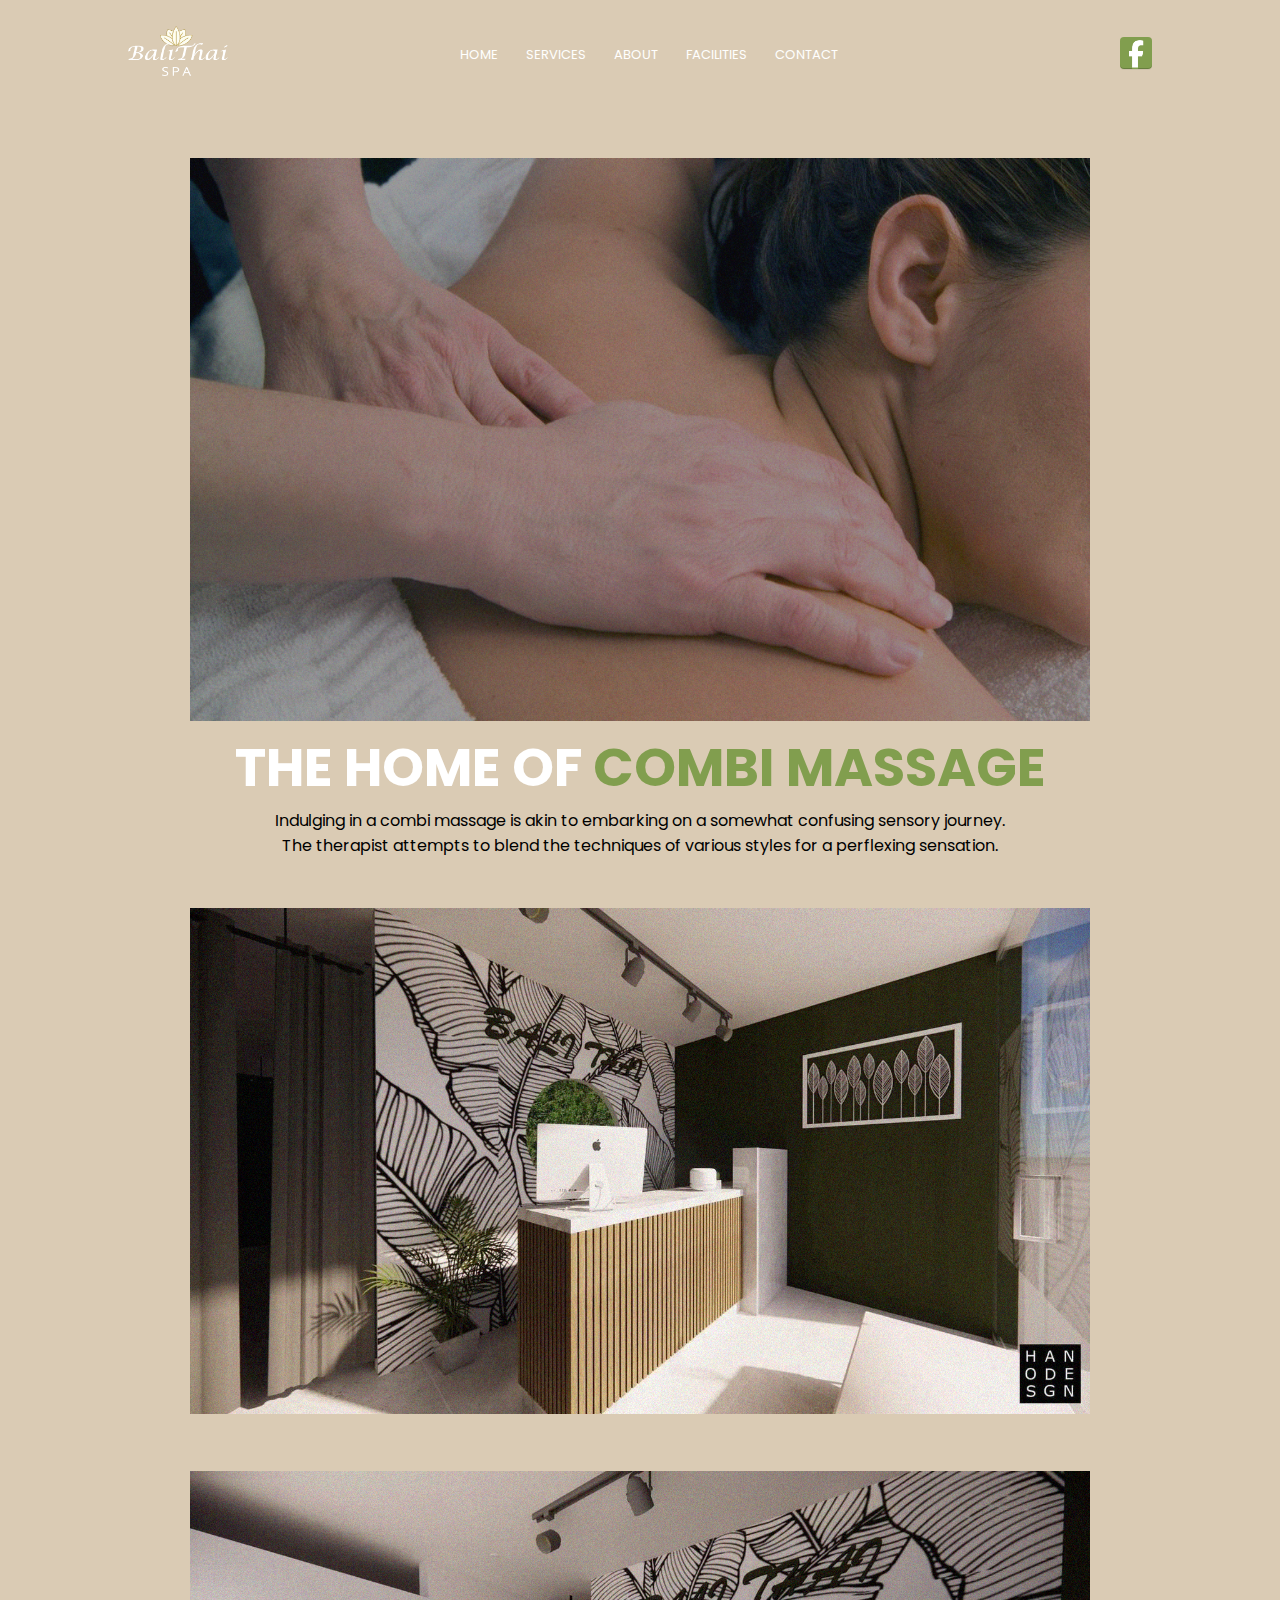
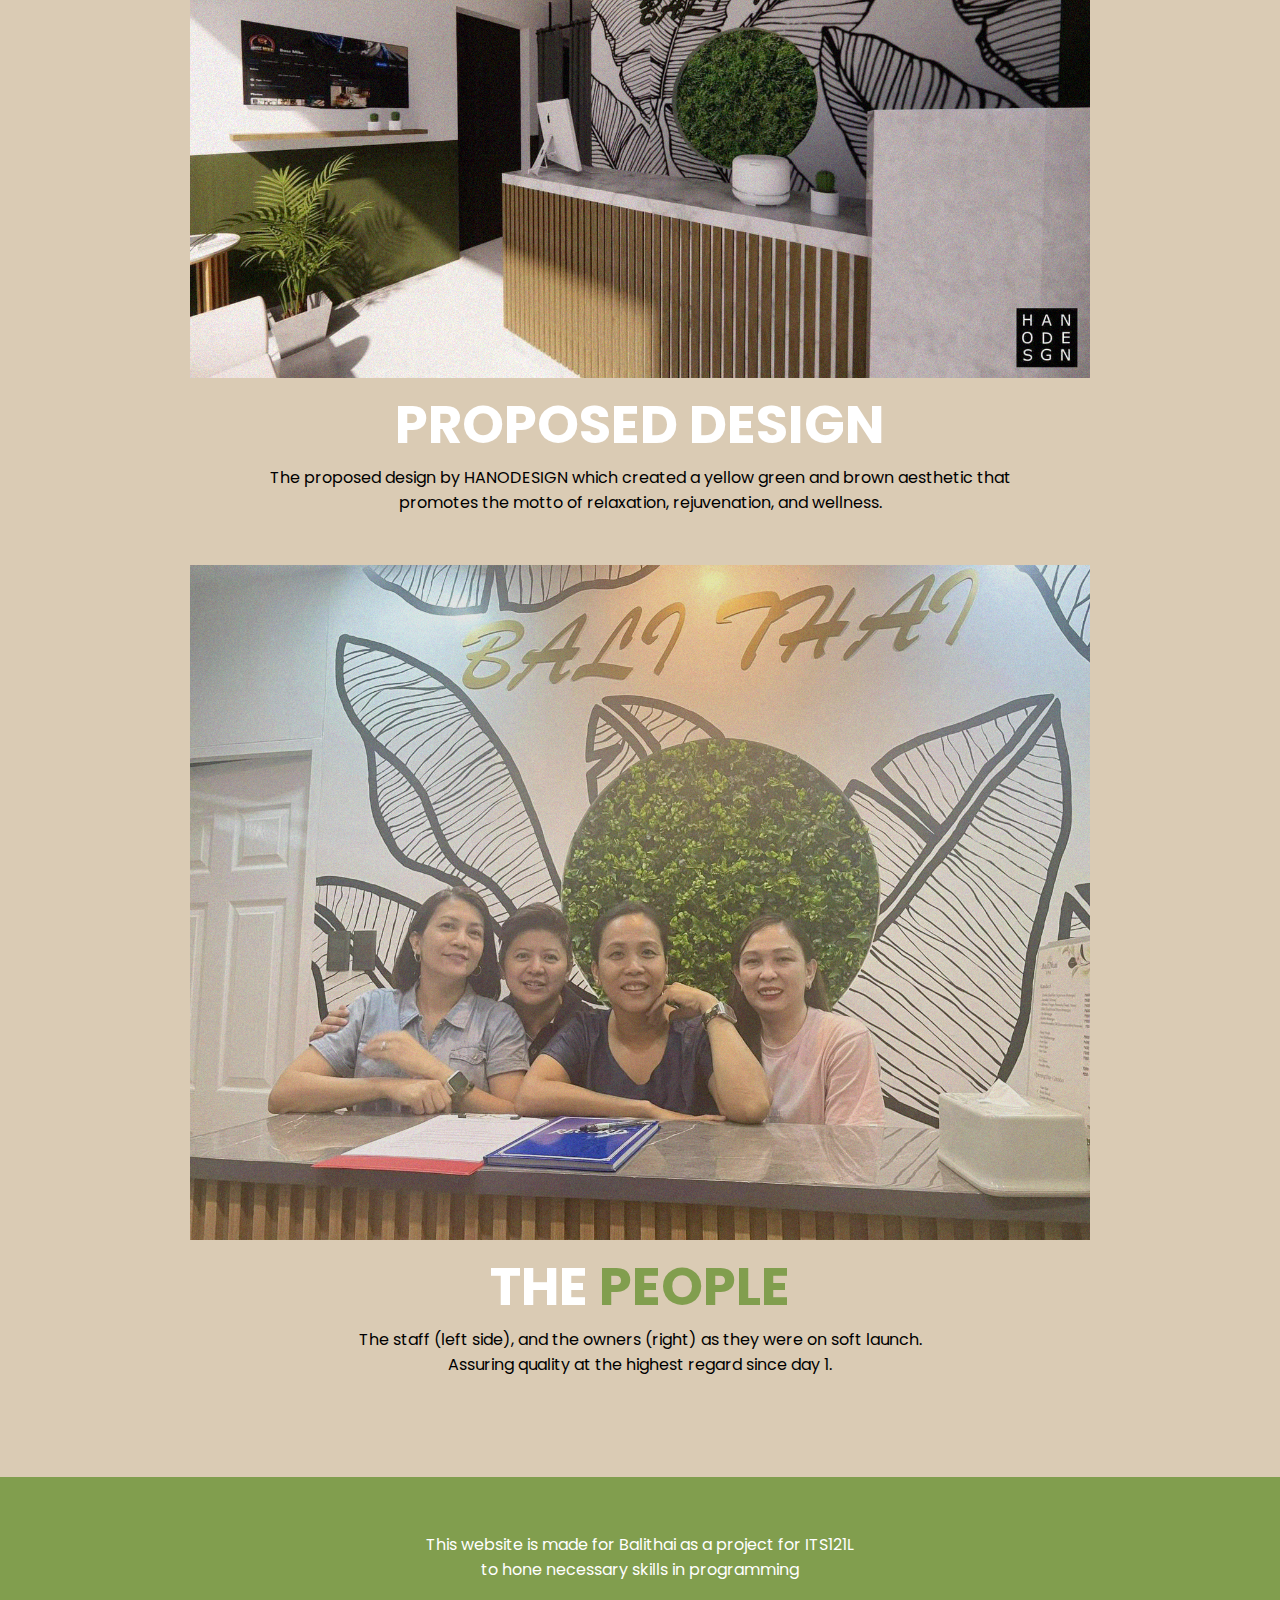
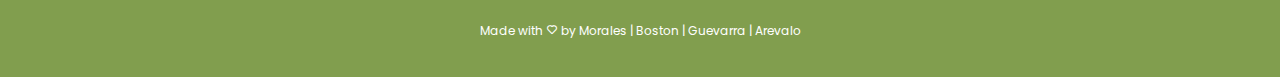
==== about.html @ ec57e171 "Add files via upload" ====
<!DOCTYPE html>
<html lang="en">
<head>
    <meta charset="UTF-8">
    <meta name="viewport" content="width=device-width, initial-scale=1.0">
    <link rel="preconnect" href="https://fonts.googleapis.com">
    <link rel="preconnect" href="https://fonts.gstatic.com" crossorigin>
    <link href="https://fonts.googleapis.com/css2?family=Poppins:ital,wght@0,100;0,200;0,300;0,400;0,500;0,600;0,700;0,800;0,900;1,100;1,200;1,300;1,400;1,500;1,600;1,700;1,800;1,900&display=swap" 
    rel="stylesheet">
    <link href='https://unpkg.com/boxicons@2.1.4/css/boxicons.min.css' rel='stylesheet'>
    <link rel="stylesheet" href="mystyle.css">
    <title>Balithai Spa</title>
    <link rel="icon" href="logo.png" type="image/x-icon">
    <link rel="stylesheet" href="https://cdnjs.cloudflare.com/ajax/libs/OwlCarousel2/2.3.4/assets/owl.carousel.min.css" 
    integrity="sha512-tS3S5qG0BlhnQROyJXvNjeEM4UpMXHrQfTGmbQ1gKmelCxlSEBUaxhRBj/EFTzpbP4RVSrpEikbmdJobCvhE3g==" 
    crossorigin="anonymous" referrerpolicy="no-referrer" />
    <link rel="stylesheet" href="https://cdnjs.cloudflare.com/ajax/libs/OwlCarousel2/2.3.4/assets/owl.theme.default.min.css" 
    integrity="sha512-sMXtMNL1zRzolHYKEujM2AqCLUR9F2C4/05cdbxjjLSRvMQIciEPCQZo++nk7go3BtSuK9kfa/s+a4f4i5pLkw==" crossorigin="anonymous" referrerpolicy="no-referrer" />
</head>
<body>

<!----------------------------------------------------------------------------------------------NAVIGATION BAR-------------------------------------------------------------------------->
<section class="headernoimage">
    <nav>
        <a href="index.html"><img src="navlogowhite.png"></a>
        <div class="nav-links">
            <ul>
                <li><a href="index.html">HOME</a></li>
                <li><a href="services.html">SERVICES</a> </li>
                <li><a href="about.html">ABOUT</a></li>
                <li><a href="facilities.html">FACILITIES</a></li>
                <li><a href="contact.html">CONTACT</a></li>
            </ul>
        </div>
        
        <div class="fb"><a target="_blank" href="https://web.facebook.com/profile.php?id=61554830369842"><img src="FB.png"></a></div>
    </nav>

<section class="aboutcontent">
    <img src="about.jpg">
    <h3>THE HOME OF <span>COMBI MASSAGE</span></h3>
    <P>Indulging in a combi massage is akin to embarking on a somewhat confusing sensory journey. <br>The therapist attempts to blend the techniques of various styles for a perflexing sensation.</P>
    <div class="lobby">
        <img src="lobby2.jpg">
        <img src="lobby1.jpg">
        </div>
    <h3> PROPOSED DESIGN</h3>
    <P>The proposed design by HANODESIGN which created a yellow green and brown aesthetic that <br> promotes the motto of relaxation, rejuvenation, and wellness. </P>
    <img src="family.jpg">
    <h3>THE <span> PEOPLE</span></h3>
    <P> The staff (left side), and the owners (right) as they were on soft launch. <br>Assuring quality at the highest regard since day 1.</P>
    <div class="lobby">
</section>

<!----------------------------------------------------------------------------FOOTER---------------------------------------------------------------------------------------------------->


<section class="footer">

    <div class="exit">
    <br>
    <br>
        <p style="font-size: 16px;">This website is made for Balithai as a project for ITS121L <br> to hone necessary skills in programming</p>
    </div>
        <p style="font-size: 12px;"> Made with <i class='bx bx-heart'></i> by Morales | Boston | Guevarra | Arevalo</p>
    </section>




</body>
</html>
---- mystyle.css ----
/* WASSUP */
@import url("https://fonts.googleapis.com/css?family=Montserrat:400,700");
/* MIGUEL MORALES CODE */
/* ////////////////////////////////////////////////////////////////////////////////////////////////////////////////////////////NAVBAR /////////////////////////////////////////////*/
*{
    margin:0;
    padding: 0;
    font-family: 'Poppins', sans-serif;
}

.header{
    min-height: 100vh;
    width: 100%;
    background-image: linear-gradient(rgba(0, 0, 0, 0.7),rgba(105, 106, 111, 0.7)),url("spabackground.jpg");
    background-position: center;
    background-size: cover;
    position: relative;
}

.headernoimage{
    background-position: center;
    background-size: cover;
    position: relative;
    min-height: 100vh;
    background-color: #dacbb4;
    width: 100%;
}

nav{
    display: flex;
    padding: 2% 10%;
    justify-content: space-between;
    align-items: center;
}

nav img{
    width: 100px;
    height: 50px;
}

nav label{
    
 
    display: inline-block;
    outline: 0;
    cursor: pointer;
    text-align: center;
    border: 0;
    padding: 7px 16px;
    min-height: 10px;
    min-width: 10px;
    color: #ffffff;
    background: #819e4e;
    border-radius: 4px;
    font-weight: 500;
    font-size: 14px;
    box-shadow: rgba(0, 0, 0, 0.05) 0px 1px 0px 0px, rgba(0, 0, 0, 0.2) 0px -1px 0px 0px inset;

}

nav label:hover {
    background: #006e52;
    transition:1s;
}

nav .fb img{
    background: #819e4e;
    display: inline-block;
    width: 32px;
    height: 32px;
    margin-top: 5px;
    margin-left: 50px;
    border-radius: 4px;
    box-shadow: rgba(0, 0, 0, 0.05) 0px 1px 0px 0px, rgba(0, 0, 0, 0.2) 0px -1px 0px 0px inset;

}

nav .fb img:hover {
    background: #006e52;
    transition: 1s;
}



.nav-links{
    flex:1;
    text-align: center;
}

.nav-links ul li{
    list-style: none;
    display: inline-block;
    padding: 8px 12px;
    position: relative;
}

.nav-links ul li a {
    color: rgb(255, 255, 254);
    text-decoration: none;
    font-size: 13px;
    
}

.nav-links ul li a i{
    text-align: right;
}

.nav-links ul li::after{
    content: '';
    width: 0%;
    height: 1px;
    background: #ffffff;
    display: block;
    margin: auto;
}

.nav-links ul li:hover::after{
    width:100%;
    transition: 0.5s;

}

.header ul li ul.dropdown li{
    display:block;
}

.header ul li ul.dropdown{
    width: auto;
    position: absolute;
    margin-left: -12px;
    z-index: 999;
    display: none;
}

.header ul li:hover ul.dropdown{
    
    text-align: left;
    animation-delay: 2s;
    display: block;
}

.header SPAN,.image-banner span{
    color:#819e4e;
}

/* FORM */

.container-2{
    position: absolute;
    top: 50%;
    left: 50%;
    transform: translate(-50%, -50%);
    z-index: 999;
  }
  input[type="checkbox"]{
    display: none;
  }
  .container-2{
    display: none;
    background: #fff;
    width: 410px;
    padding: 30px;
    box-shadow: 0 0 8px rgba(0,0,0,0.1);
  }
  #show:checked ~ .container-2{
    display: block;
  }
  .container-2 .close-btn{
    position: absolute;
    right: 20px;
    top: 15px;
    font-size: 18px;
    cursor: pointer;
  }
  .container-2 .close-btn:hover{
    color: #3498db;
  }
  .container-2 .text{
    color:#819e4e;
    font-size: 35px;
    font-weight: 600;
    text-align: center;
  }
  .container-2 form{
    margin-top: -20px;
  }
  .container-2 form .data{
    color:#949494;
    height: 45px;
    width: 100%;
    margin: 40px 0;
  }
  form .data label{
    font-size: 18px;
  }
  form .data input{
    height: 100%;
    width: 100%;
    padding-left: 10px;
    font-size: 17px;
    border: 1px solid silver;
  }
  form .data input:focus{
    border-color: #3498db;
    border-bottom-width: 2px;
  }
  form .forgot-pass{
    margin-top: -8px;
  }
  form .forgot-pass a{
    color: #3498db;
    text-decoration: none;
  }
  form .forgot-pass a:hover{
    text-decoration: underline;
  }
  form .btn{
    margin: 30px 0;
    height: 45px;
    width: 100%;
    position: relative;
    overflow: hidden;
  }
  form .btn .inner{
    height: 100%;
    width: 300%;
    position: absolute;
    left: -100%;
    z-index: -1;
    background: -webkit-linear-gradient(right, #819e4e, #819e4e, #d4f894, #819e4e);
    transition: all 0.4s;
  }
  form .btn:hover .inner{
    left: 0;
  }
  form .btn button{
    height: 100%;
    width: 100%;
    background: none;
    border: none;
    color: #fff;
    font-size: 18px;
    font-weight: 500;
    text-transform: uppercase;
    letter-spacing: 1px;
    cursor: pointer;
  }
  form .signup-link{
    text-align: center;
  }
  form .signup-link a{
    color: #3498db;
    text-decoration: none;
  }
  form .signup-link a:hover{
    text-decoration: underline;
  }

/* ///////////////////////////////////////////////////////////////////////////////////////////////////////////////////////////MAIN /////////////////////////////////////////////*/

.container{
    flex-wrap: wrap;
    display: flex;
    align-items: center;
}

.indeximage img{
    width:100%;
    width: 700px;
    height: 300px;
}

.maintext {
    width: 90%;
    position: absolute;
    top: 50%;
    left: 50%;
    transform: translate(-50%,-50%);
    text-align: center;
}

.maintext h1{
    color:#ffffff;
    font-size: 60px;
}

.maintext p{
    font-size: 13px;
    color:#fbfbfb;
}

.maintext button{
    margin-top:20px;
    text-decoration: none;
    color:#fff;
    border: 1px solid #fff;
    padding: 12px 34px;
    font-size:13px;
    background:transparent;
    position: relative;
    cursor:pointer;
}

.maintext button:hover{
    border: 1px solid #ffffff;
    background:#819e4e;
    transition: 1s;
}

.maintext button a{
    text-decoration: none;
    color: white;
}

/*////////////////////////////////////////////CONTENT/////////////////////////////*/

.maincontent{
    background-color: #008060;
    justify-content: space-between;
}

.maincontent h3{
    color: #fff;
    margin-left: 100px;
    font-size: 30px;
    padding: 20px;
}

.maincontent p{
    margin-left: 100px;
    font-size:16px;
    padding: 20px;
    color:#f6ffc5;
}

.maincontent span{
    color:rgb(226, 235, 184);
}


/*//////////////////////////////////////////////////////////////////////////////ABOUT////////////////////////////////////////////////////////////////*/

.aboutcontent{

    text-align: center;
}

.aboutcontent img{
    width: 100vh;
    margin-top: 50px;
}

.aboutcontent P{
    display: block;
    margin-left: 20%;
    margin-right: 20%;
}

.aboutcontent h3{
    font-size: 53px;
    color: white;
}

.aboutcontent span{
    color:#819e4e;
}

.lobby{
    
    align-items: center;
    justify-content: center;
    text-align: center;
    
}

.aboutcontent-2{
    padding: 30px;
    font-size: 53px;
    color: white;
    text-align: center;
}

.aboutcontent-2 img:hover{
    cursor: pointer;
    transition: 0.5s;
    box-shadow: 0 0 20px 0px rgba(0,0,0,0.2);
}



/*//////////////////////////////////////////////////////////////////////////////FACILITIES////////////////////////////////////////////////////////////////*/



.row{
   
    display: flex;
    justify-content: space-evenly;
    flex-wrap: wrap;
   

}


.destination{
    width: 80%;
    margin: auto;
    text-align: center;
    padding-top: 100px;
}

.destination h1{
    font-size: 36px;
    font-weight: 600;
}


.destination p{
    color: #777777;
    font-size:  14px;
    font-weight: 300;
    line-height: 22px;
    padding: 5px;
}

.destination-col{
    flex-basis: 20%;
    background: #f3faff;
    border-radius: 10px;
    margin-bottom: 5%;
    padding: 20px 20px;
    box-sizing: border-box;
    transition: 0.5s;
    text-align: left;

}


.destination-col img{
    flex:1;
    height: 230px;
    width: 100%;
    border-radius: 10px;
    
}



.destination span{
    color:#ff5f53;
}

.destination-col:hover{
    transition: 0.5s;
    box-shadow: 0 0 20px 0px rgba(0,0,0,0.2);
}


@media(max-width:700px){
    .destination-col{
        height: 100%;
    }
}

@media (max-width: 700px){
    .row{
        flex-direction: column;
    }
}

iframe{
    margin-top: 50px;
    margin-bottom: 50px;
    width: 72%;
    height: 600px;
}

.containercenter{
    align-items: center;
    text-align: center;
}



/* ///////////////////////////////////////////////////////////////////////////////////////////////////////////////////////////SLIDER WRAPPER///////////////////////////////////*/

.newline h3{
    margin-top: 50px;
    text-align: center;
    font-size: 30px;
    color:#819e4e;
}

.newline p{
    margin-bottom: 50px;
    text-align: center;
    font-size: 16px;
    color: rgb(0, 0, 0);
}

.owl {
    margin-bottom: 100px;
}

/*//////////////////////////////////FOOTER///////////////////*/

.footer{
    background-color: #819e4e;
    text-align: center;
    height: 200px;
}

.exit{
    margin-top: 100px;
    margin-bottom: 30px;
}

.footer p{
    color: #ffffff;
    font-size:  14px;
    padding: 5px;
}

/* MIGUEL MORALES END CODE */


/* KENT BOSTON CODE */
/* CSS for the standard services page */

.services-container {
    max-width: 60%;
    margin: 0 auto;
    padding: 20px;
    border-radius: 10px;
    box-shadow: 0 0 10px rgba(0, 0, 0, 0.1);
    margin-top: 60px;
    background-image: url(pink_background.jpg);
}

table {
    width: 100%;
    border-collapse: collapse;
    margin-top: 20px;
    color: #f7f3ef;
}

th, td {
    padding: 12px;
    text-align: left;
    border-bottom: 1px solid #ddd;
}

th {
    background-color: #faf7f3;
    color: #be4448;
    
}

td {
    background-color: #f9f9f9;
    color: #967048;
}

.header-services {
    position: relative;
}

.header-services img {
    width: 100%;
    height: 90vh;
    position: absolute;
    top: 0;
    left: 0;
    z-index: -1;
}

.header-services-content {
    height: 80vh;
    width: 100%;
    display: flex;
    flex-direction: column;
    justify-content: center;
    align-items: center;
    text-align: center;
    color: #fff;
    position: relative;
    padding-top: 0;
}

.header-services span{
    color:#819e4e;
}

.header-services-content h1 {
    font-size: 48px;
    margin-bottom: 10px;
}

.header-services-content h2 {
    font-size: 36px;
    margin-bottom: 10px;
}

.header-services-content p {
    font-size: 16px;
    max-width: 600px;
    margin-bottom: 20px;
}

.four-columns {
    display: flex;
    justify-content: space-around;
    align-items: stretch;
    flex-wrap: wrap;
    margin-top: 140px;
    margin-right: 60px;
}

.four-columns p{
    text-align: justify;

}

.column {
    flex: 1;
    text-align: center;
    padding: 20px;
}

.boxed-image {
    position: relative;
    overflow: hidden;
}

.boxed-image img {
    
    width: 100%;
    height: auto;
}

.content {
    position: absolute;
    top: 50%;
    left: 50%;
    transform: translate(-50%, -50%);
    text-align: center;
    color: #fff;
    padding: 5px;
}

.column h2{
    color: #819e4e;
    letter-spacing: 3px;
}

.content h4 {
    margin: 10px 0;
    font-size: 18px;
    letter-spacing: 3px;
}

.image-banner {
    position: relative;
    text-align: center;
    margin-top: 50px;
}

.image-banner img {
    width: 100%;
    height: 800px;
}

.banner-text {
    position: absolute;
    top: 50%;
    left: 30%;
    transform: translate(-50%, -50%);
    color: #fff;
    text-align: justify;
    max-width: 600px;
    padding: 20px;
}

.banner-text h2 {
    font-size: 36px;
    margin-bottom: 10px;
}

.banner-text p {
    font-size: 16px;
}

.opening-day-services {
    max-width: 60%;
    margin: 0 auto;
    padding: 20px;
    border-radius: 10px;
    box-shadow: 0 0 10px rgba(0, 0, 0, 0.1);
    margin-top: 50px;
    background-image: url(pink_background.jpg);
    
}

.opening-day-services table {
    width: 100%;
    border-collapse: collapse;
    margin-top: 20px;
    color: #544541;
}

.opening-day-services th, .opening-day-services td {
    padding: 15px;
    text-align: left;
    border-bottom: 1px solid #ddd;
}

.opening-day-services th {
    background-color: #faf7f3;
    color: #be4448;
}

.opening-day-services td {
    background-color: #f9f9f9;
    color: #967048;
}

.opening-day-services tbody tr:nth-child(even) {
    background-color: #f9f9f9;
}

.image-banner{
    margin-bottom: -107px;
}

.boxed-image img:hover{
    cursor: pointer;
    transition: 0.5s;
    box-shadow: 0 0 20px 0px rgba(0, 0, 0, 0.2);
}

.services-container:hover{
    transition: 0.5s;
    box-shadow: 0 0 20px 0px rgba(0,0,0,0.2);
}

.opening-day-services:hover{
    transition: 0.5s;
    box-shadow: 0 0 20px 0px rgba(0,0,0,0.2);
}

/* KENT BOSTON END CODE */


/*//////////////////////MOBILE PORT////////////////////////////
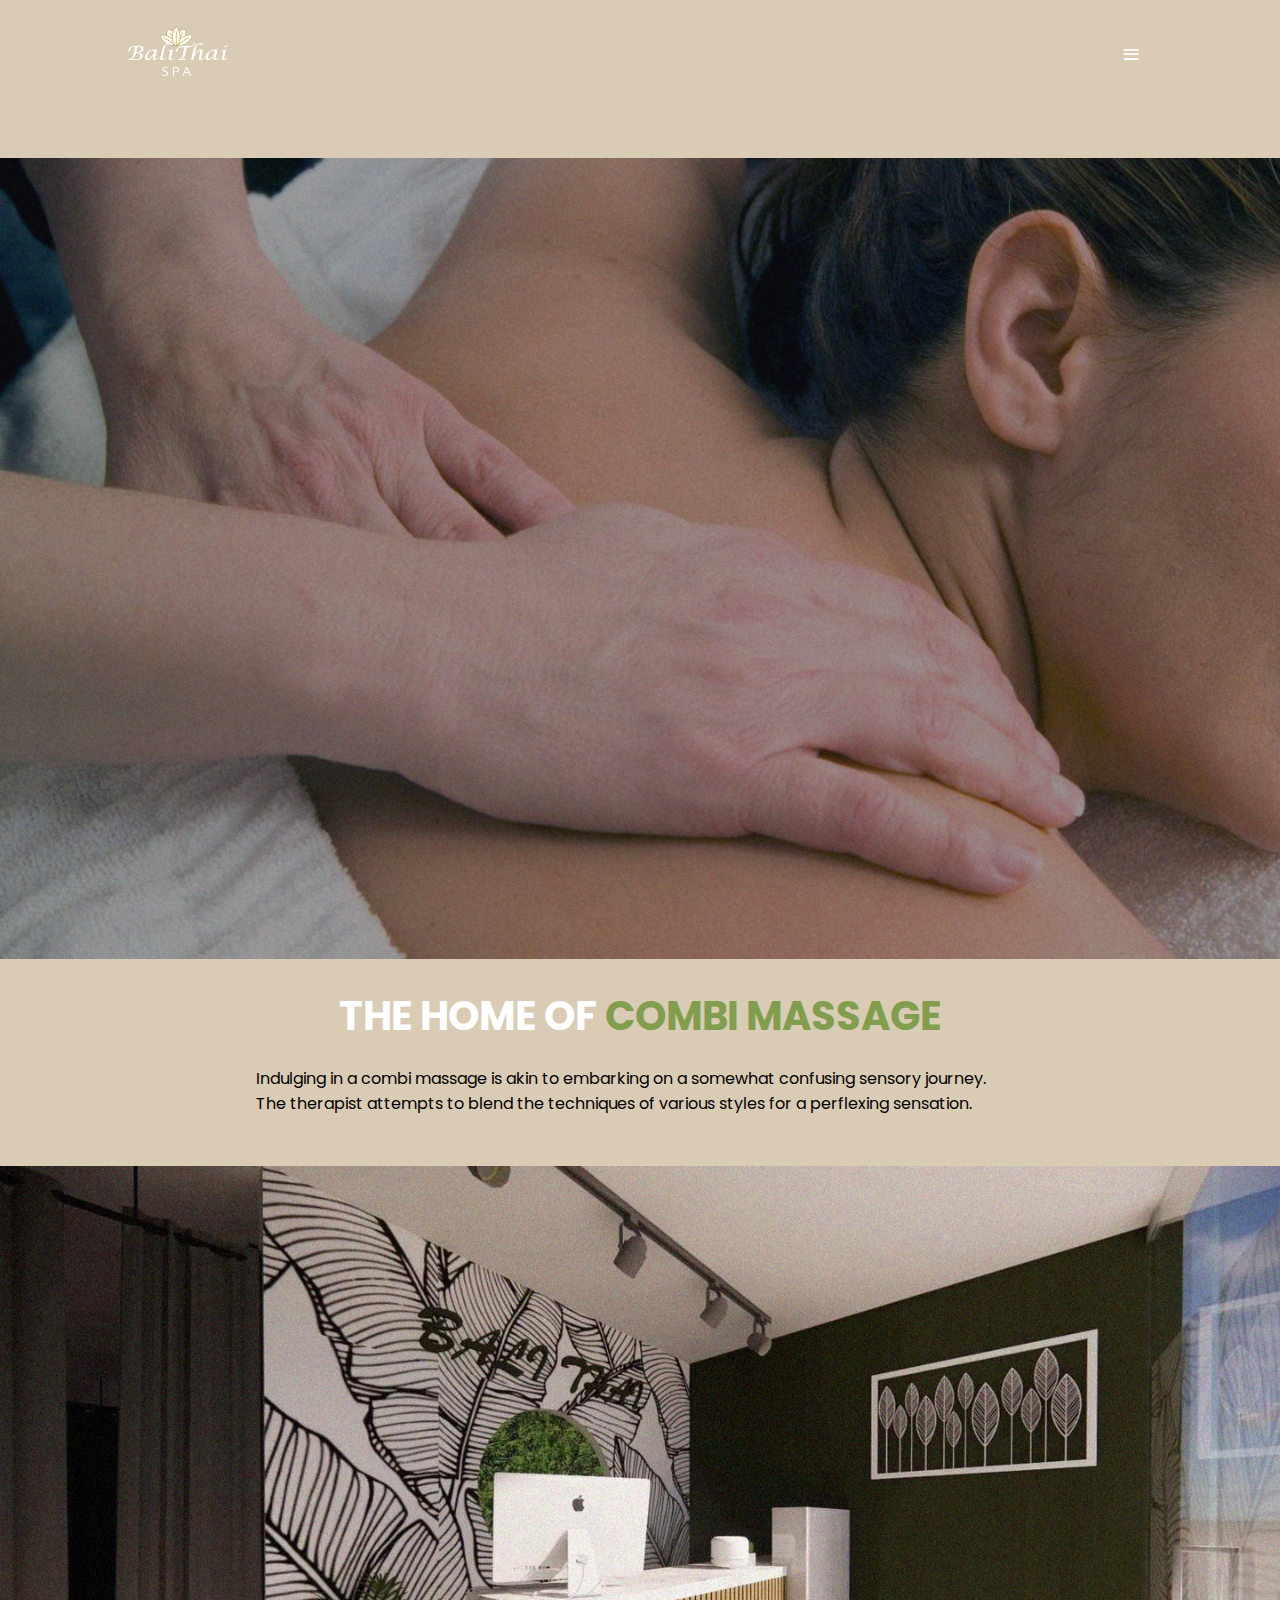
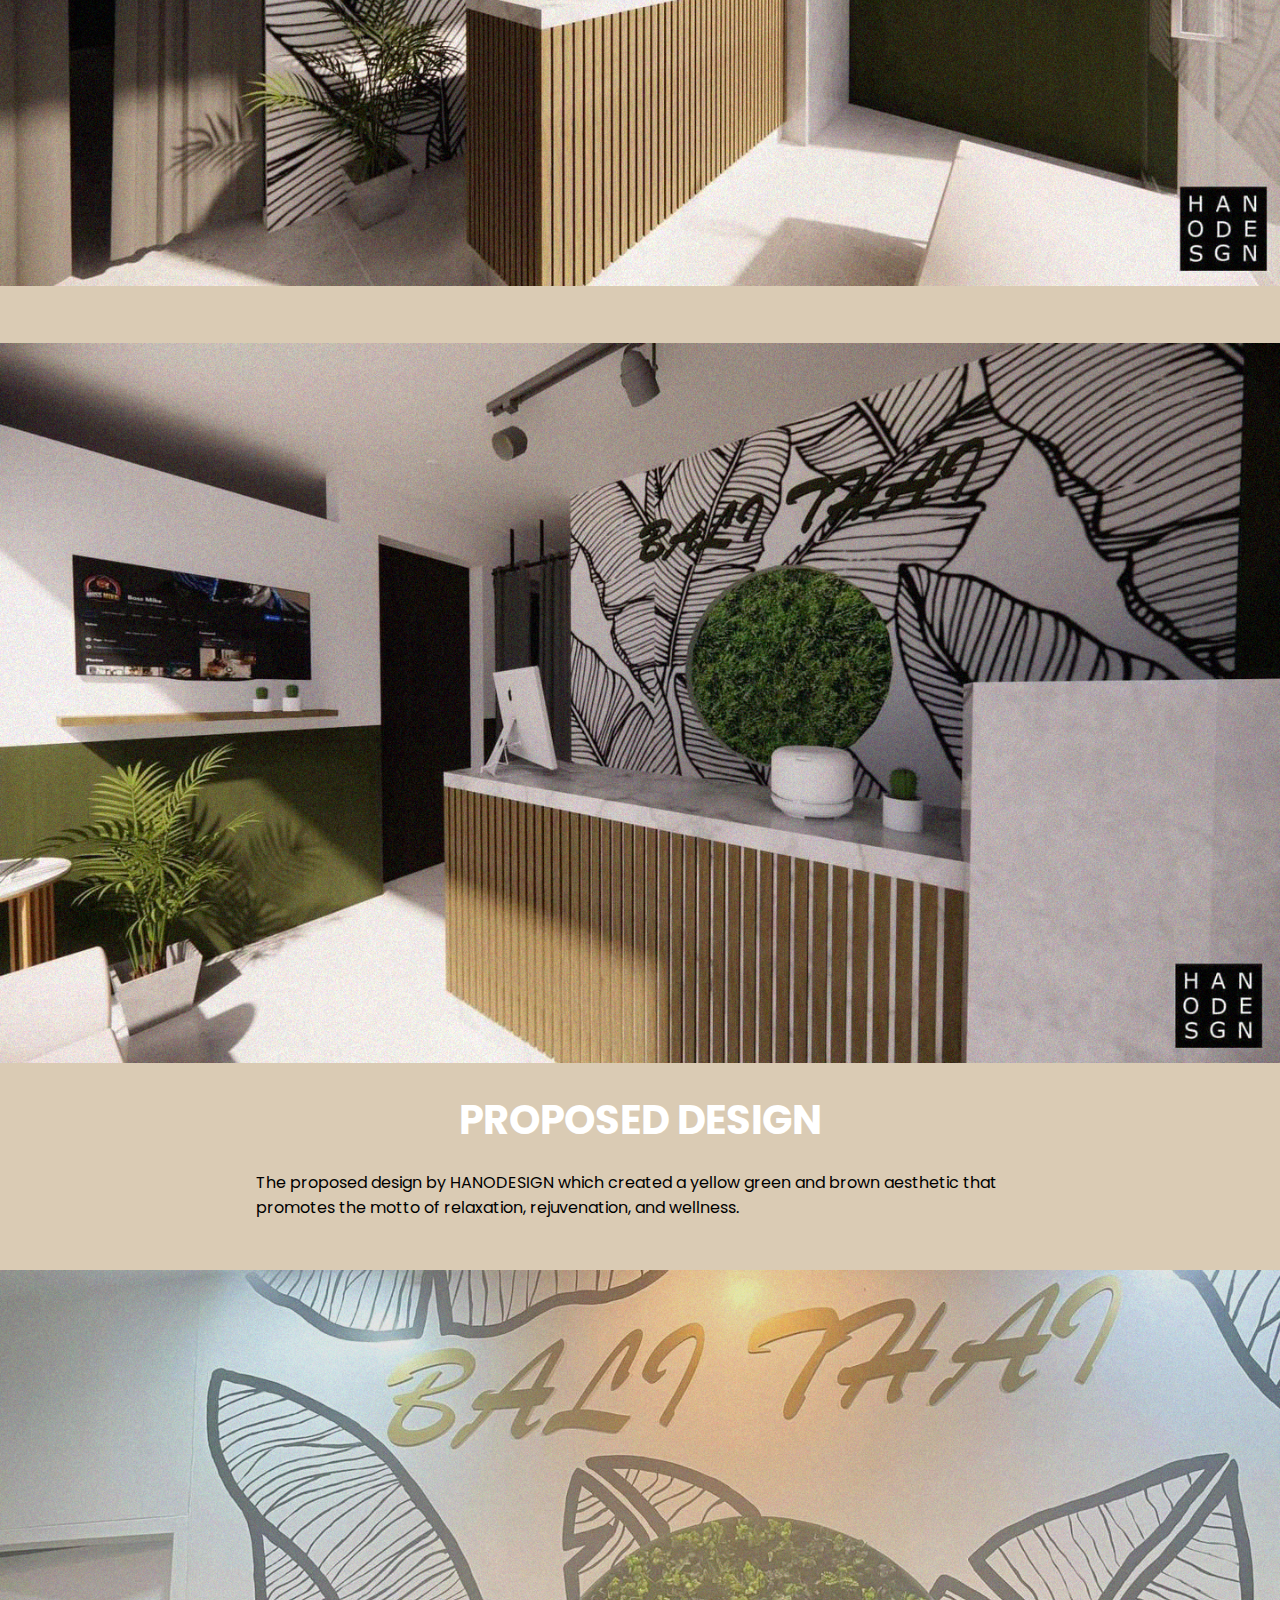
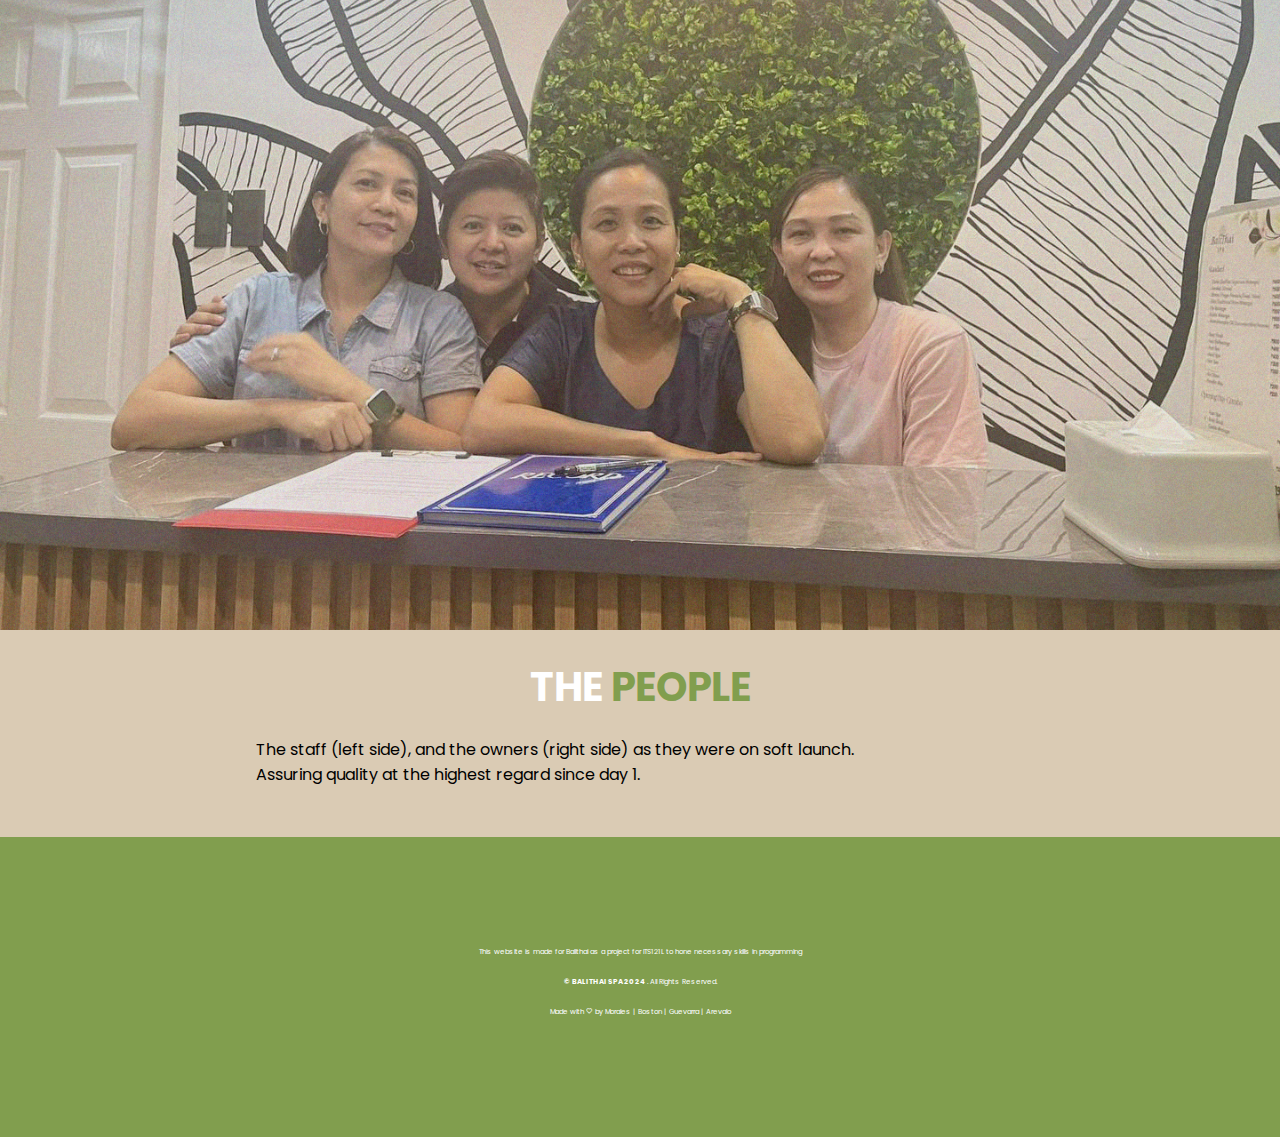
==== commit c304d7da: "Update about.html" ====
--- a/about.html
+++ b/about.html
@@ -23,7 +23,9 @@
 <section class="headernoimage">
     <nav>
         <a href="index.html"><img src="navlogowhite.png"></a>
-        <div class="nav-links">
+        <i class='bx bx-menu' onclick="showMenu()" ></i> 
+            <div class="nav-links" id="navLinks">
+                <i class='bx bx-x' onclick="hideMenu()"></i>
             <ul>
                 <li><a href="index.html">HOME</a></li>
                 <li><a href="services.html">SERVICES</a> </li>
@@ -46,10 +48,10 @@
         </div>
     <h3> PROPOSED DESIGN</h3>
     <P>The proposed design by HANODESIGN which created a yellow green and brown aesthetic that <br> promotes the motto of relaxation, rejuvenation, and wellness. </P>
-    <img src="family.jpg">
+   <div class="family"><img src="family.jpg">
     <h3>THE <span> PEOPLE</span></h3>
-    <P> The staff (left side), and the owners (right) as they were on soft launch. <br>Assuring quality at the highest regard since day 1.</P>
-    <div class="lobby">
+    <P> The staff (left side), and the owners (right side) as they were on soft launch. <br>Assuring quality at the highest regard since day 1.</P>
+   </div>
 </section>
 
 <!----------------------------------------------------------------------------FOOTER---------------------------------------------------------------------------------------------------->
@@ -58,15 +60,27 @@
 <section class="footer">
 
     <div class="exit">
-    <br>
-    <br>
-        <p style="font-size: 16px;">This website is made for Balithai as a project for ITS121L <br> to hone necessary skills in programming</p>
-    </div>
-        <p style="font-size: 12px;"> Made with <i class='bx bx-heart'></i> by Morales | Boston | Guevarra | Arevalo</p>
+    
+        <br>
+        <br>
+        <p>This website is made for Balithai as a project for ITS121L <br> to hone necessary skills in programming</p>
+        <p><b>© BALITHAI SPA 2024 </b>. All Rights Reserved.</p>
+        <br>
+        <p> Made with <i class='bx bx-heart'></i> by Morales | Boston | Guevarra | Arevalo</p>
     </section>
+    
 
-
-
+<!-----JAVASCRIPT-->
+<script>
+    var navLinks = document.getElementById("navLinks");
+    function showMenu(){
+        navLinks.style.right = "0";
+    }
+    function hideMenu(){
+        navLinks.style.right = "-200px";
+    }
+</script>
 
 </body>
-</html>+
+</html>
--- a/mystyle.css
+++ b/mystyle.css
@@ -1,4 +1,4 @@
-/* WASSUP */
+/* BALISTYLE */
 @import url("https://fonts.googleapis.com/css?family=Montserrat:400,700");
 /* MIGUEL MORALES CODE */
 /* ////////////////////////////////////////////////////////////////////////////////////////////////////////////////////////////NAVBAR /////////////////////////////////////////////*/
@@ -12,6 +12,15 @@
     min-height: 100vh;
     width: 100%;
     background-image: linear-gradient(rgba(0, 0, 0, 0.7),rgba(105, 106, 111, 0.7)),url("spabackground.jpg");
+    background-position: center;
+    background-size: cover;
+    position: relative;
+}
+
+.header-2 {
+    min-height: 100vh;
+    width: 100%;
+    background-image: linear-gradient(rgba(0, 0, 0, 0.7),rgba(105, 106, 111, 0.7)),url("massage.jpg");
     background-position: center;
     background-size: cover;
     position: relative;
@@ -358,6 +367,8 @@
 
 .aboutcontent h3{
     font-size: 53px;
+    margin-left: 10%;
+    margin-right: 10%;
     color: white;
 }
 
@@ -507,7 +518,7 @@
 .footer{
     background-color: #819e4e;
     text-align: center;
-    height: 200px;
+    height: 300px;
 }
 
 .exit{
@@ -517,8 +528,8 @@
 
 .footer p{
     color: #ffffff;
-    font-size:  14px;
-    padding: 5px;
+    font-size:  12px;
+    padding: 10px;
 }
 
 /* MIGUEL MORALES END CODE */
@@ -587,17 +598,17 @@
     padding-top: 0;
 }
 
-.header-services span{
+.header-services SPAN{
     color:#819e4e;
 }
 
 .header-services-content h1 {
-    font-size: 48px;
-    margin-bottom: 10px;
+    font-size: 60px;
+    margin-bottom: 5px;
 }
 
 .header-services-content h2 {
-    font-size: 36px;
+    font-size: 12px;
     margin-bottom: 10px;
 }
 
@@ -605,6 +616,10 @@
     font-size: 16px;
     max-width: 600px;
     margin-bottom: 20px;
+}
+
+.header-services-content span{
+    color:#819e4e;
 }
 
 .four-columns {
@@ -666,6 +681,7 @@
 }
 
 .image-banner img {
+
     width: 100%;
     height: 800px;
 }
@@ -750,5 +766,257 @@
 
 /* KENT BOSTON END CODE */
 
-
-/*//////////////////////MOBILE PORT////////////////////////////+.mobile {
+    display:none;
+}
+
+
+/*//////////////////////MOBILE PORT////////////////////////////*/
+/* MORALES, AREVALO, GUEVARRA CODE */
+
+
+nav .bx{
+    display:none;
+}
+
+
+@media (max-width:1368px) {
+
+    *{
+        justify-content: space-between;
+        align-items: center;
+        overflow-x: hidden;
+    }
+
+
+
+    .header{
+        width: 100%;
+    }
+
+    .row{
+        flex-direction: column;
+    }
+
+    .maintext{
+        width: 100%;
+    }
+    .maintext h1{
+        font-size: 30px;
+    }
+
+    .maintext p{
+        margin-left:50px;
+        margin-right: 50px;
+        font-size: 10px;
+    }
+
+    .newline h3{
+       
+        font-size: 20px;
+      
+    }
+    
+    .newline p{
+      
+        font-size: 8px;
+       
+    }
+
+    .footer{
+        position: relative;
+        width: 100%;
+        display: block;
+    }
+
+    .footer p{
+        margin-left: 20%;
+        margin-right: 20%;
+        position:static;
+        font-size: 7px;
+    }
+
+    .footer br{
+        display:none;
+    }
+
+    .headernoimage{
+        position: relative;
+        z-index:99999999999999999999;   
+    }
+
+    .nav-links ul li{
+        display:block;
+        
+    }
+
+    nav .fb, nav label{
+        display: none;
+    }
+
+    .nav-links{
+        position: absolute;
+        background-color: #819e4e;
+        height: 100%;
+        width: 200px;
+        top: 0;
+        right: -230px;
+        text-align: left;
+        z-index: 999;
+        
+    }
+
+    .dropdown span{
+        color: rgb(255, 217, 217);
+    }
+
+    .dropdown{
+        display:none;
+    }
+    .header ul li ul.dropdown li{
+        display:none;
+    }
+    
+    .header ul li ul.dropdown{
+        display: none;
+    }
+    
+    .header ul li:hover ul.dropdown{
+        
+        display: none;
+    }
+
+    nav label{
+        display: absolute;
+        
+    }
+
+    nav .bx{
+        display: block;
+        color:white;
+        margin: 10px;
+        font-size: 22px;
+        cursor: pointer;
+        
+    }
+    
+    .nav-links ul{
+        padding: 30px;
+
+    }
+
+/* SERVICES FR */
+
+
+tbody tr{
+    overflow-x:auto;
+    width: 100%;
+    flex: 1;
+}
+
+.four-columns{
+    margin-top: -5px;
+    display:block;
+    margin-right: -5px;
+}
+
+.services-container tr,.services-container td,.opening-day-services tr,.opening-day-services td{
+    display:block;
+    
+
+}
+
+
+.header-services-content h1{
+    margin-top: -100px;
+    font-size: 33px;
+}
+
+.header-services-content p{
+    padding:40px;
+    font-size: 12px;
+}
+
+.header-services{
+    min-height: 100vh;
+    z-index: -2;
+}
+
+.header-services img{
+    width: 100vh;
+    height: 90vh;
+    z-index: -1;
+}
+
+.banner-text{
+    align-items: center;
+    display: block;
+    position:relative
+    top: 50%;
+    left: 50%;
+    transform: translate(-50%, -60%);
+}
+
+/* ABOUT */
+
+.aboutcontent h3{
+    font-size:40px;
+    padding: 20px;
+}
+
+.aboutcontent p{
+    text-align: justify;
+}
+
+.aboutcontent img{
+   width: 100%;
+   height: 100%;
+    
+}
+
+
+.family P{
+    margin-bottom: 50px;
+}
+
+/* FACILITIES */
+
+.containercenter h3{
+    font-size: 20px;
+}
+
+.containercenter p{
+    font-size: 12px;
+    padding: 20px;
+    margin-bottom: 10px;
+}
+
+/* CONTACT */
+
+.aboutcontent-2{
+    align: right;
+    display:block;
+    overflow-x: auto;
+}
+
+/* NAVBAR BUTTONS */
+
+.mobile{
+    display: block;
+
+}
+
+.mobile span{
+    color:rgb(255, 221, 197);
+}
+
+.mobile i{
+    float: left;
+    margin-left: -2px;
+}
+
+
+
+
+
+}
